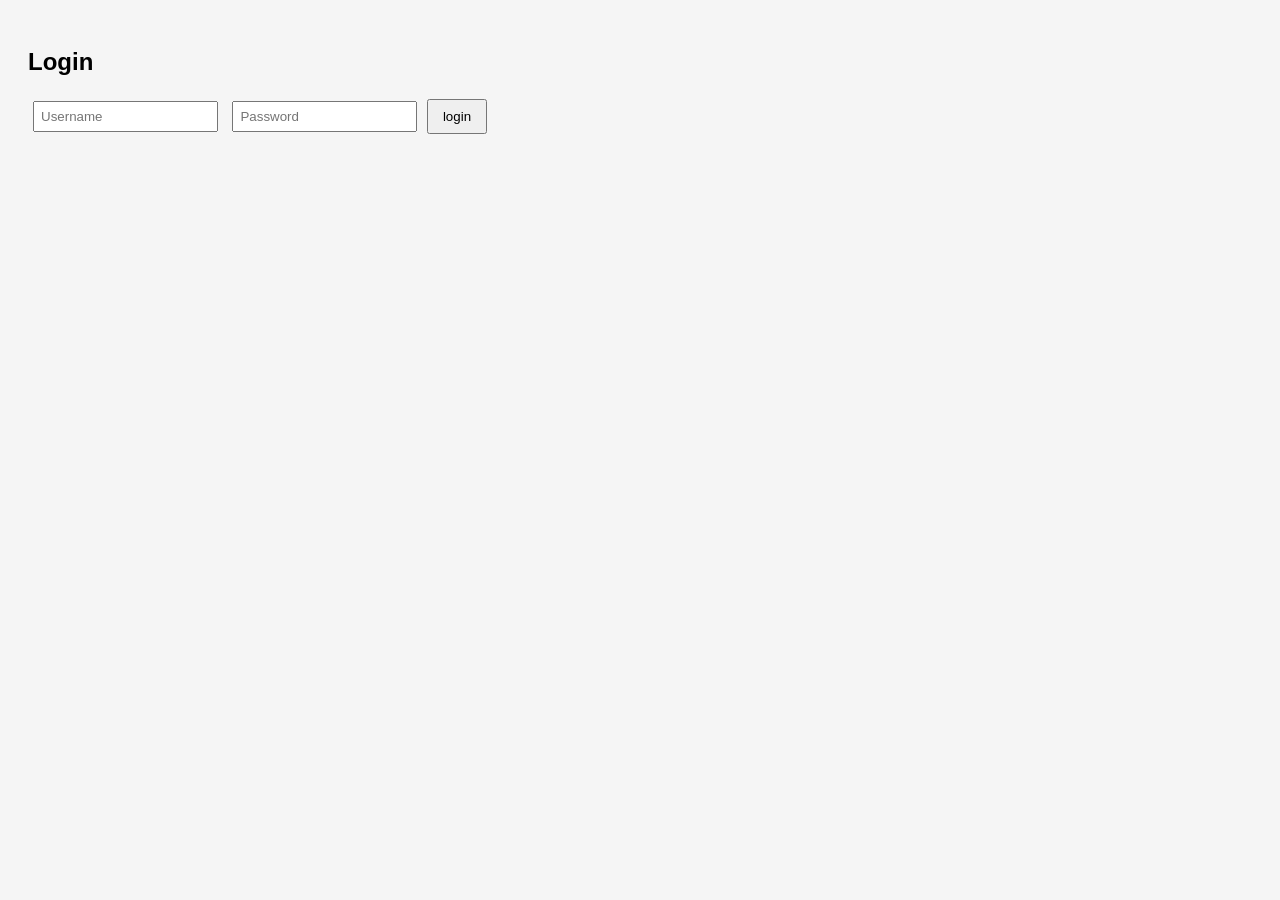
==== project/view/login.html @ f270b670 "implement : login and dashboard" ====
<!doctype html>
<html lang="en">
<head>
    <meta charset="UTF-8">
    <meta name="viewport"
          content="width=device-width, user-scalable=no, initial-scale=1.0, maximum-scale=1.0, minimum-scale=1.0">
    <meta http-equiv="X-UA-Compatible" content="ie=edge">
    <title>Document</title>
    <link rel="stylesheet" href="./style.css"/>
</head>
<body>
    <div class="login-box">
        <h2>Login</h2>

        <input id="username" name="username" placeholder="Username"/>
        <input id="password" name="password" type="password" placeholder="Password"/>

        <button id="loginBtn">login</button>

        <div id="error" class="error"></div>
    </div>

    <script src="./login.js" type="module"></script>
</body>
</html>
---- project/view/style.css ----
body {
    font-family: 'Segoe UI', Tahoma, Geneva, Verdana, sans-serif;
    background: #f5f5f5;
    padding: 20px;
}

input {
    padding: 6px;
    margin: 5px;
}

button {
    padding: 8px 14px;
    cursor: pointer;
}

#customerList {
    margin-top: 20px;
}
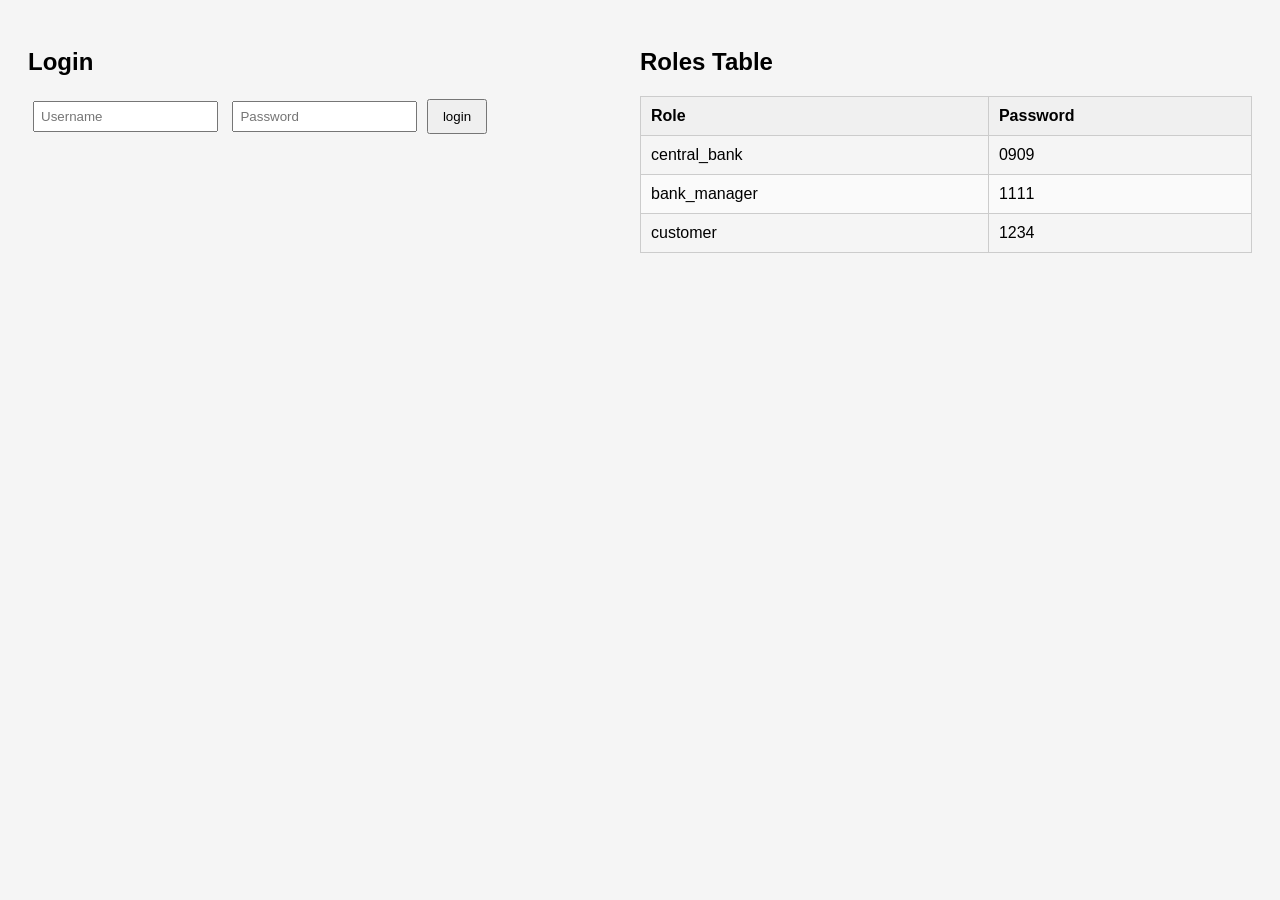
==== commit 2e8a1b56: "implement : roles table for login page" ====
--- a/project/view/login.html
+++ b/project/view/login.html
@@ -7,18 +7,26 @@
     <meta http-equiv="X-UA-Compatible" content="ie=edge">
     <title>Document</title>
     <link rel="stylesheet" href="./style.css"/>
+    <link rel="stylesheet" href="./login.css"/>
 </head>
 <body>
-    <div class="login-box">
-        <h2>Login</h2>
+    <div class="main_login">
+        <div class="login-box">
+            <h2>Login</h2>
 
-        <input id="username" name="username" placeholder="Username"/>
-        <input id="password" name="password" type="password" placeholder="Password"/>
+            <input id="username" name="username" placeholder="Username"/>
+            <input id="password" name="password" type="password" placeholder="Password"/>
 
-        <button id="loginBtn">login</button>
+            <button id="loginBtn">login</button>
 
-        <div id="error" class="error"></div>
+            <div id="error" class="error"></div>
+        </div>
+        <div class="login-table">
+            <h2>Roles Table</h2>
+            <table></table>
+        </div>
     </div>
+
 
     <script src="./login.js" type="module"></script>
 </body>
--- a/project/view/style.css
+++ b/project/view/style.css
@@ -18,3 +18,19 @@
     margin-top: 20px;
 }
 
+table {
+    width: 100%;
+    border-collapse: collapse;
+    font-family: sans-serif;
+}
+thead {
+    background: #f0f0f0;
+}
+th, td {
+    padding: 10px;
+    border: 1px solid #ccc;
+    text-align: left;
+}
+tbody tr:nth-child(even) {
+    background: #fafafa;
+}
--- a/project/view/login.css
+++ b/project/view/login.css
@@ -0,0 +1,11 @@
+.main_login {
+    display: flex;
+    flex-wrap: wrap;
+}
+
+@media (min-width: 576px) {
+    .login-box,
+    .login-table {
+        width: 50%;
+    }
+}
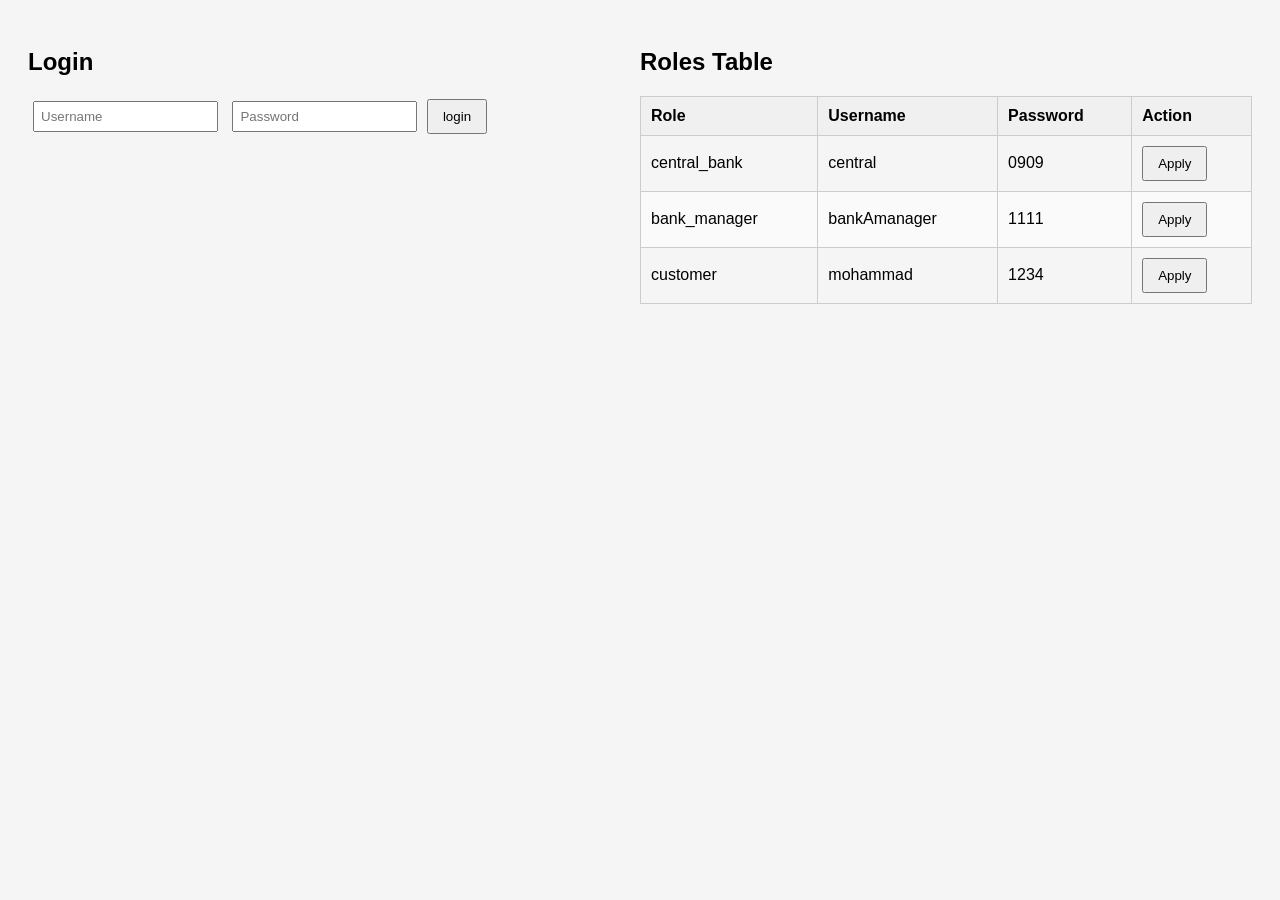
==== commit 09dcdd52: "implement : action for roles table at login page" ====
--- a/project/view/login.html
+++ b/project/view/login.html
@@ -23,7 +23,19 @@
         </div>
         <div class="login-table">
             <h2>Roles Table</h2>
-            <table></table>
+            <table>
+                <thead>
+                    <tr>
+                        <th>Role</th>
+                        <th>Username</th>
+                        <th>Password</th>
+                        <th>Action</th>
+                    </tr>
+                </thead>
+                <tbody>
+
+                </tbody>
+            </table>
         </div>
     </div>
 
--- a/project/view/style.css
+++ b/project/view/style.css
@@ -26,11 +26,17 @@
 thead {
     background: #f0f0f0;
 }
+
 th, td {
     padding: 10px;
     border: 1px solid #ccc;
     text-align: left;
 }
+
 tbody tr:nth-child(even) {
     background: #fafafa;
+}
+
+.error {
+    color: red;
 }
